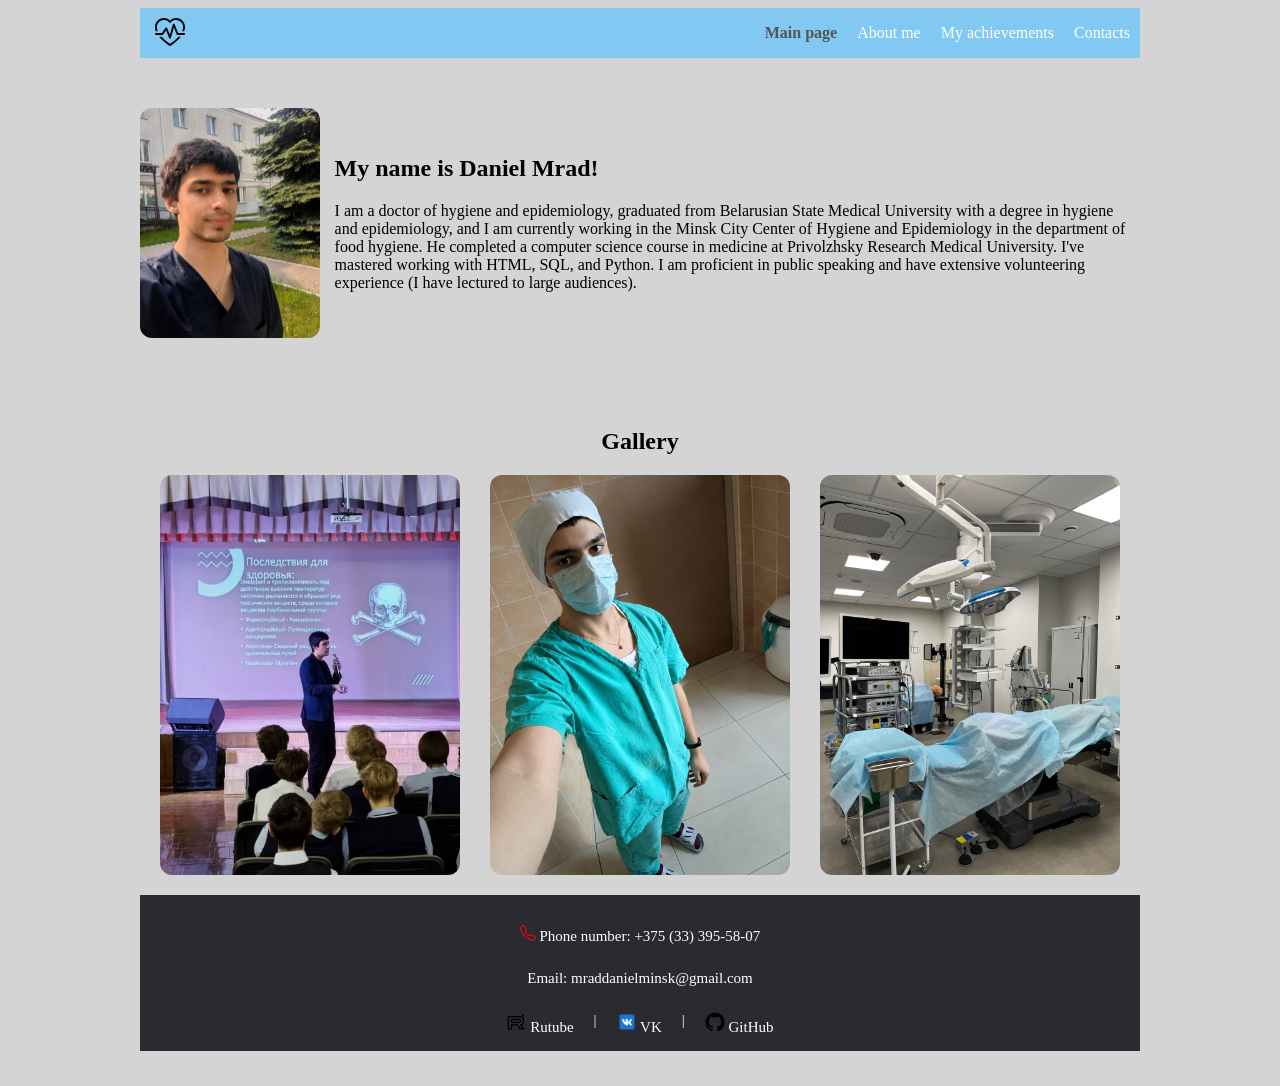
==== index.html @ 320631bc "загрузил сайт" ====
<!DOCTYPE html>
<html lang="en">

<head>
    <meta charset="UTF-8">
    <meta name="viewport" content="width=device-width, initial-scale=1.0">
    <title>Daniel_Portfolio</title>
    <link rel="stylesheet" href="style.css">
</head>

<body>
    <div class="container">

        <div class="header">
            <img src="img/logo.svg" alt="Logorype" id="img1">
            <ul>
                <li> <a class="a1" href="index.html">Main page</a></li>
                <li><a class="a1" href="index.html#main-container">About me</a></li>
                <li><a class="a1" href="my-achievements.html">My achievements</a></li>
                <li><a class="a1" href="#footer">Contacts</a></li>


            </ul>

        </div>
        <div class="main-contаiner" id="main-container">
            <img src="img/ph3.jpg" alt="Doc_Photo" id="img2">
            <div class="text-1">
                <h1>
                    My name is Daniel Mrad!
                </h1>
                <p class="text-2">
                    I am a doctor of hygiene and epidemiology, graduated from Belarusian State Medical University with a degree in hygiene and epidemiology, and I am currently working
                    in the Minsk City Center of Hygiene and Epidemiology in the department of food hygiene.
                    He completed a computer science course in medicine at Privolzhsky Research Medical University. I've mastered working with HTML, SQL, and Python.
                    I am proficient in public speaking and have extensive volunteering experience (I have lectured to large audiences).
                    
                </p>
            </div>
        </div>
        <div class="gallary">
            <h2>
                Gallery
            </h2>
            <div class="gallary-items">
                <img class="gall-photo" src="img/ph2.jpg" alt="photo2">
                <img class="gall-photo" src="img/ph4.jpg" alt="photo3">
                <img class="gall-photo" src="img/ph1.jpg" alt="photo1">
            </div>
        </div>
        <div class="footer" id="footer">
            <p class="text-51"><img src="img/telephone.svg" alt="Trubka"> Phone number: +375 (33) 395-58-07</p>
            <p class="text-51">Email: mraddanielminsk@gmail.com</p>
            <div class="web">
                <p class="a2"><img class="img3" src="img/rutube.svg" alt="рутуб"><a href=""> Rutube</a></p>
                <p class="a2">|</p>
                <p class="a2"><img class="img3" src="img/vk.png" alt="вк"><a href="https://vk.ru/marcus_rotschild">
                        VK</a></p>
                <p class="a2">|</p>
                <p class="a2"><img class="img3" src="img/GitHub_Invertocat_Logo.svg..webp" alt=" GitHub"><a href="https://github.com/projects?query=is%3Aopen+creator%3A%40me">
                        GitHub</a></p>
            </div>
        </div>
    </div>
    <script>
        const headerLinks = document.querySelectorAll(".header a");
        const currentPage = window.location.pathname.split("/").pop() || "index.html";
        headerLinks.forEach((link) => {
            const linkUrl = new URL(link.href);
            const linkPage = linkUrl.pathname.split("/").pop() || "index.html";
            link.classList.toggle("selected", linkPage === currentPage && linkUrl.hash === window.location.hash);
        });
    </script>
</body>

</html>
---- style.css ----
body {
    background-color: rgb(213, 212, 212);
}

.container {
    max-width: 1000px;
    margin: auto;
}

.header {
    display: flex;
    justify-content: space-between;
    background-color: rgb(129, 201, 243);
    animation: slide-down 600ms ease-out both;
}

h1,
h2 {
    animation: fade-up 700ms ease-out both;
}

.footer {
    animation: fade-up 700ms ease-out both;
}

@keyframes slide-down {
    from {
        opacity: 0;
        transform: translateY(-16px);
    }

    to {
        opacity: 1;
        transform: translateY(0);
    }
}

@keyframes fade-up {
    from {
        opacity: 0;
        transform: translateY(16px);
    }

    to {
        opacity: 1;
        transform: translateY(0);
    }
}

@media (prefers-reduced-motion: reduce) {
    .header,
    h1,
    h2,
    .footer {
        animation: none;
    }
}

ul {
    display: flex;
    list-style: none;
}

li {
    margin-left: 10px;
    margin-right: 10px;
}

a {
    text-decoration: none;
    color: white;
}

.a1 {
    font-weight: normal;
}

.a1.selected {
    font-weight: bold;
    color: #555;
}

#img1 {
    margin-left: 15px;
    width: 30px;
}

.main-contаiner {
    display: flex;
    padding-top: 50px;
    padding-bottom: 70px;
    align-items: center;

}

#img2 {
    height: 230px;
    border-radius: 12px;
}

.text-1 {
    margin-left: 15px;

}

h1 {
    margin-bottom: 20px;
    font-size: 24px;

}

.text-2 {
    font-size: 16px;
}

.gallary {
    margin: 20px;

}

h2 {
    text-align: center;
}

.gallary-items {
    display: flex;
    justify-content: space-between;
}

.gall-photo {
    width: 300px;
    border-radius: 12px;
}

.footer {
    background-color: rgb(42, 43, 49);
    align-items: center;
    text-align: center;
    padding-top: 5px;
    margin-bottom: 35px;
}

.web {
    display: flex;
    justify-content: center;
    padding-bottom: 5px;
}

.img3 {
    width: 20px;
}

.a2 {
    text-decoration: none;
    color: white;
    margin: 10px;
    font-size: 15px;
}

.text-51 {
    margin-top: 25px;
    color: white;
    font-size: 15px;
}
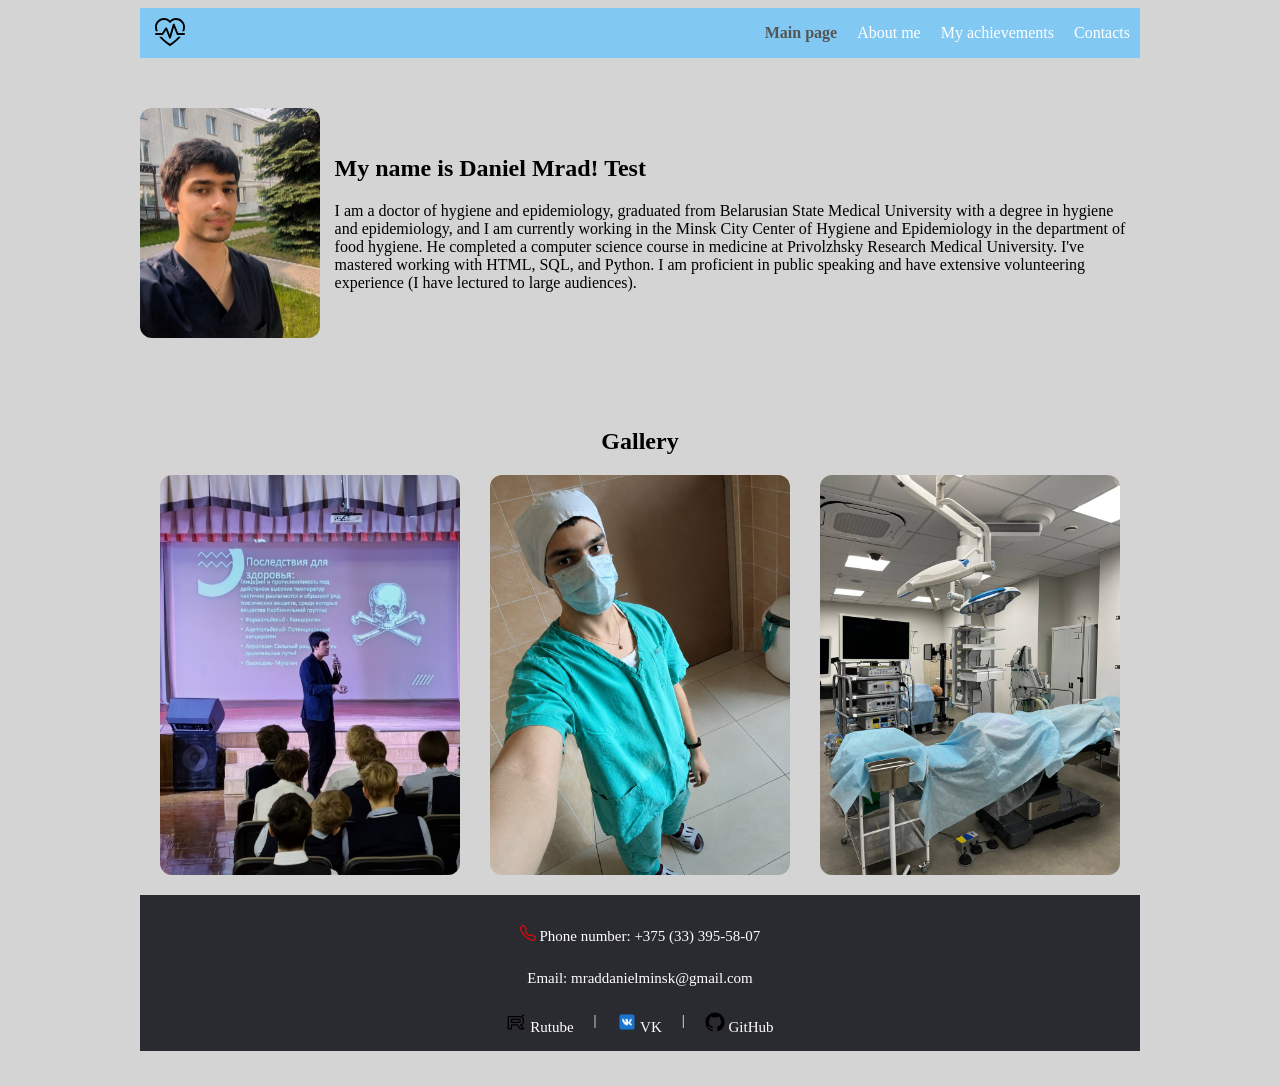
==== commit 5fe704e9: "test" ====
--- a/index.html
+++ b/index.html
@@ -27,7 +27,7 @@
             <img src="img/ph3.jpg" alt="Doc_Photo" id="img2">
             <div class="text-1">
                 <h1>
-                    My name is Daniel Mrad!
+                    My name is Daniel Mrad! Test
                 </h1>
                 <p class="text-2">
                     I am a doctor of hygiene and epidemiology, graduated from Belarusian State Medical University with a degree in hygiene and epidemiology, and I am currently working
@@ -57,7 +57,7 @@
                 <p class="a2"><img class="img3" src="img/vk.png" alt="вк"><a href="https://vk.ru/marcus_rotschild">
                         VK</a></p>
                 <p class="a2">|</p>
-                <p class="a2"><img class="img3" src="img/GitHub_Invertocat_Logo.svg..webp" alt=" GitHub"><a href="https://github.com/projects?query=is%3Aopen+creator%3A%40me">
+                <p class="a2"><img class="img3" src="img/GitHub_Invertocat_Logo.svg..webp" alt=" GitHub"><a href="https://github.com/povisheva12-rgb">
                         GitHub</a></p>
             </div>
         </div>
@@ -73,4 +73,4 @@
     </script>
 </body>
 
-</html>+</html>
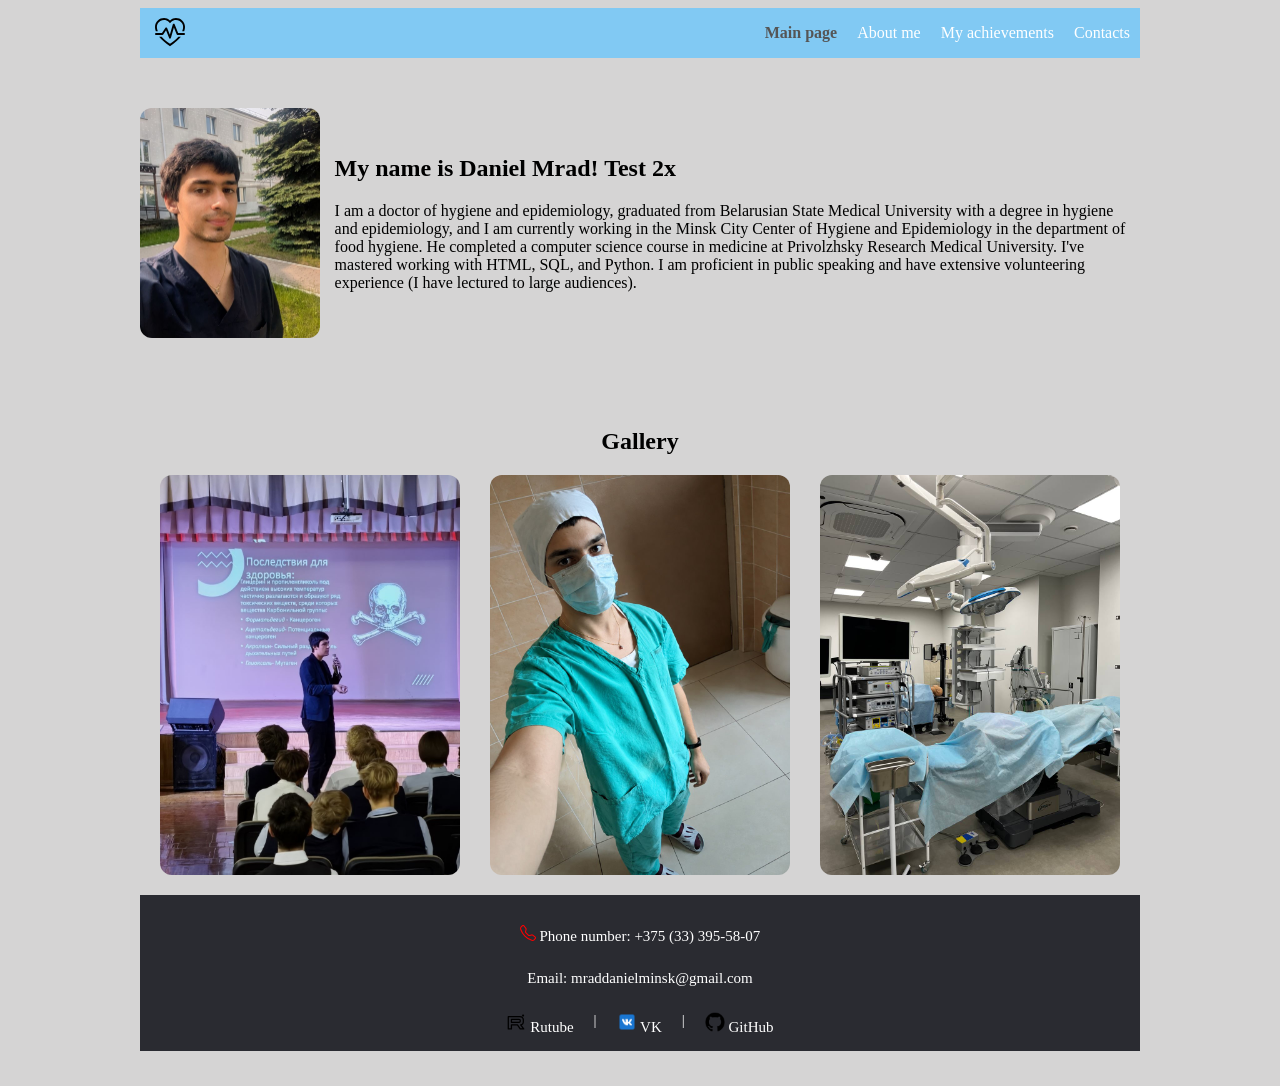
==== commit 83ec19e5: "test" ====
--- a/index.html
+++ b/index.html
@@ -27,7 +27,7 @@
             <img src="img/ph3.jpg" alt="Doc_Photo" id="img2">
             <div class="text-1">
                 <h1>
-                    My name is Daniel Mrad! Test
+                    My name is Daniel Mrad! Test 2x
                 </h1>
                 <p class="text-2">
                     I am a doctor of hygiene and epidemiology, graduated from Belarusian State Medical University with a degree in hygiene and epidemiology, and I am currently working
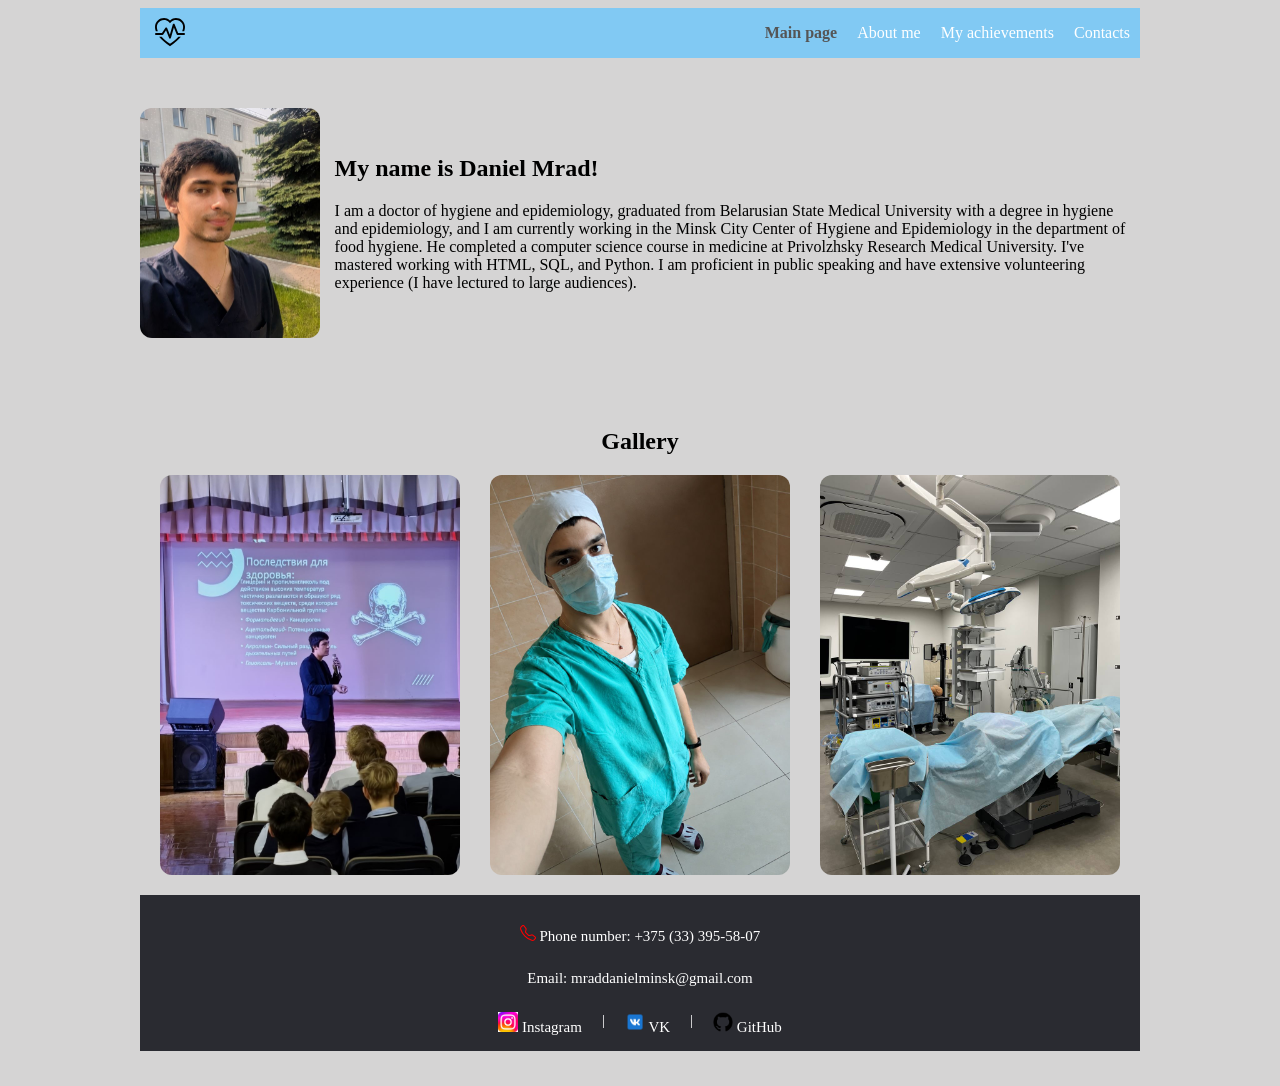
==== commit 6a8d3d55: "Добавил новые изменения в проект" ====
--- a/index.html
+++ b/index.html
@@ -27,7 +27,7 @@
             <img src="img/ph3.jpg" alt="Doc_Photo" id="img2">
             <div class="text-1">
                 <h1>
-                    My name is Daniel Mrad! Test 2x
+                    My name is Daniel Mrad!
                 </h1>
                 <p class="text-2">
                     I am a doctor of hygiene and epidemiology, graduated from Belarusian State Medical University with a degree in hygiene and epidemiology, and I am currently working
@@ -52,7 +52,7 @@
             <p class="text-51"><img src="img/telephone.svg" alt="Trubka"> Phone number: +375 (33) 395-58-07</p>
             <p class="text-51">Email: mraddanielminsk@gmail.com</p>
             <div class="web">
-                <p class="a2"><img class="img3" src="img/rutube.svg" alt="рутуб"><a href=""> Rutube</a></p>
+                <p class="a2"><img class="img3" src="img/images.jpg" alt="Instagram"><a href="https://www.instagram.com/mrad.daniel?cplk=Mm1ybHBhZGt4cjZ6"> Instagram</a></p>
                 <p class="a2">|</p>
                 <p class="a2"><img class="img3" src="img/vk.png" alt="вк"><a href="https://vk.ru/marcus_rotschild">
                         VK</a></p>
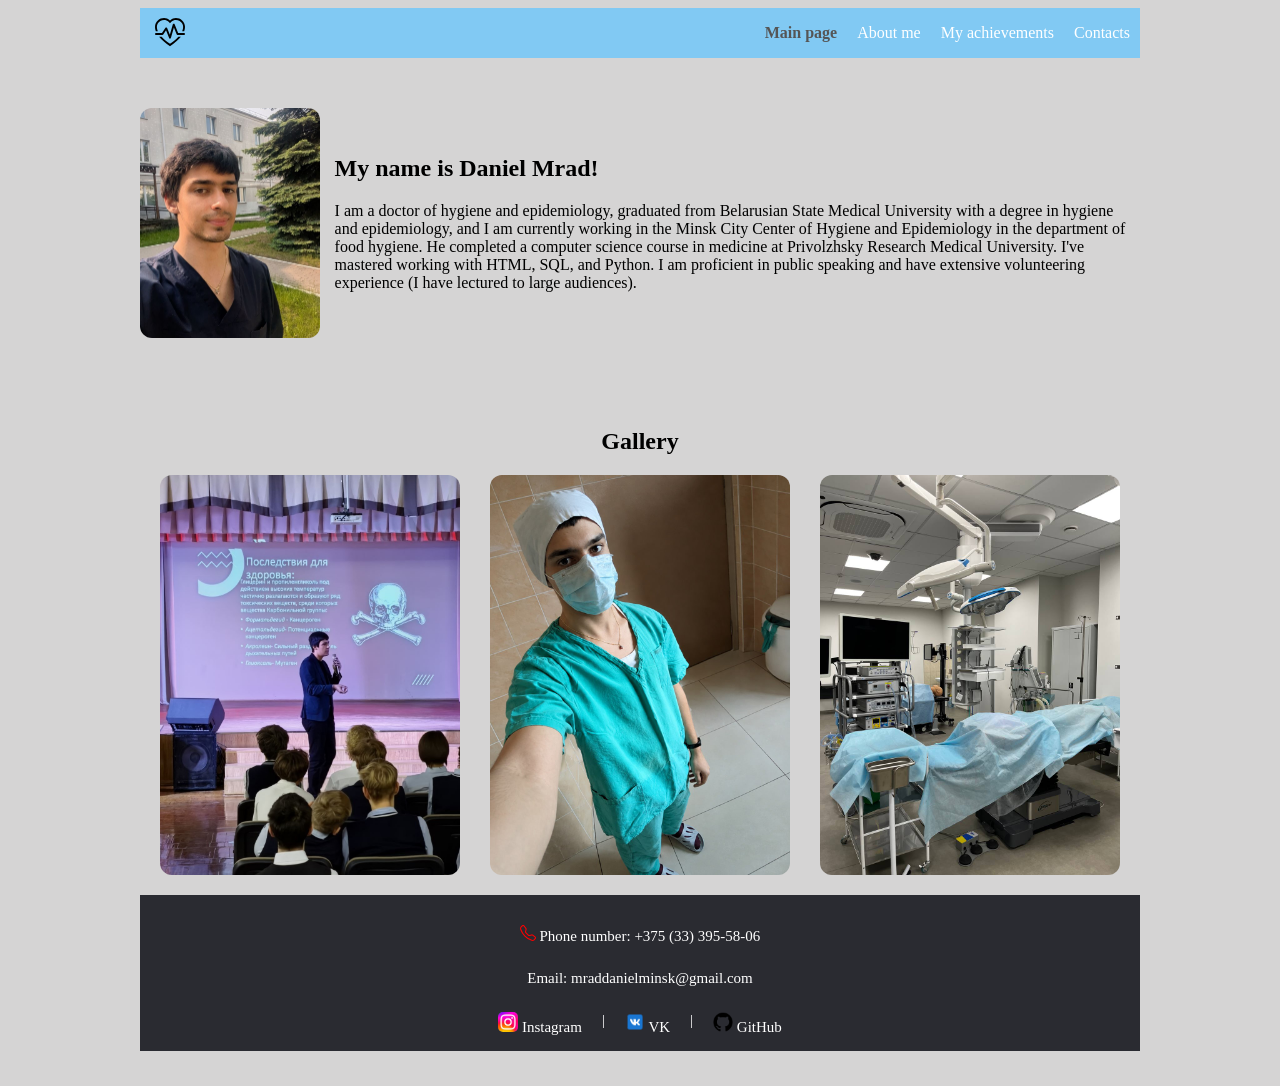
==== commit d223d9df: "исправил значки" ====
--- a/index.html
+++ b/index.html
@@ -49,7 +49,7 @@
             </div>
         </div>
         <div class="footer" id="footer">
-            <p class="text-51"><img src="img/telephone.svg" alt="Trubka"> Phone number: +375 (33) 395-58-07</p>
+            <p class="text-51"><img src="img/telephone.svg" alt="Trubka"> Phone number: +375 (33) 395-58-06</p>
             <p class="text-51">Email: mraddanielminsk@gmail.com</p>
             <div class="web">
                 <p class="a2"><img class="img3" src="img/images.jpg" alt="Instagram"><a href="https://www.instagram.com/mrad.daniel?cplk=Mm1ybHBhZGt4cjZ6"> Instagram</a></p>
--- a/style.css
+++ b/style.css
@@ -148,6 +148,7 @@
 
 .img3 {
     width: 20px;
+    border-radius: 5px;
 }
 
 .a2 {
@@ -155,6 +156,7 @@
     color: white;
     margin: 10px;
     font-size: 15px;
+    
 }
 
 .text-51 {
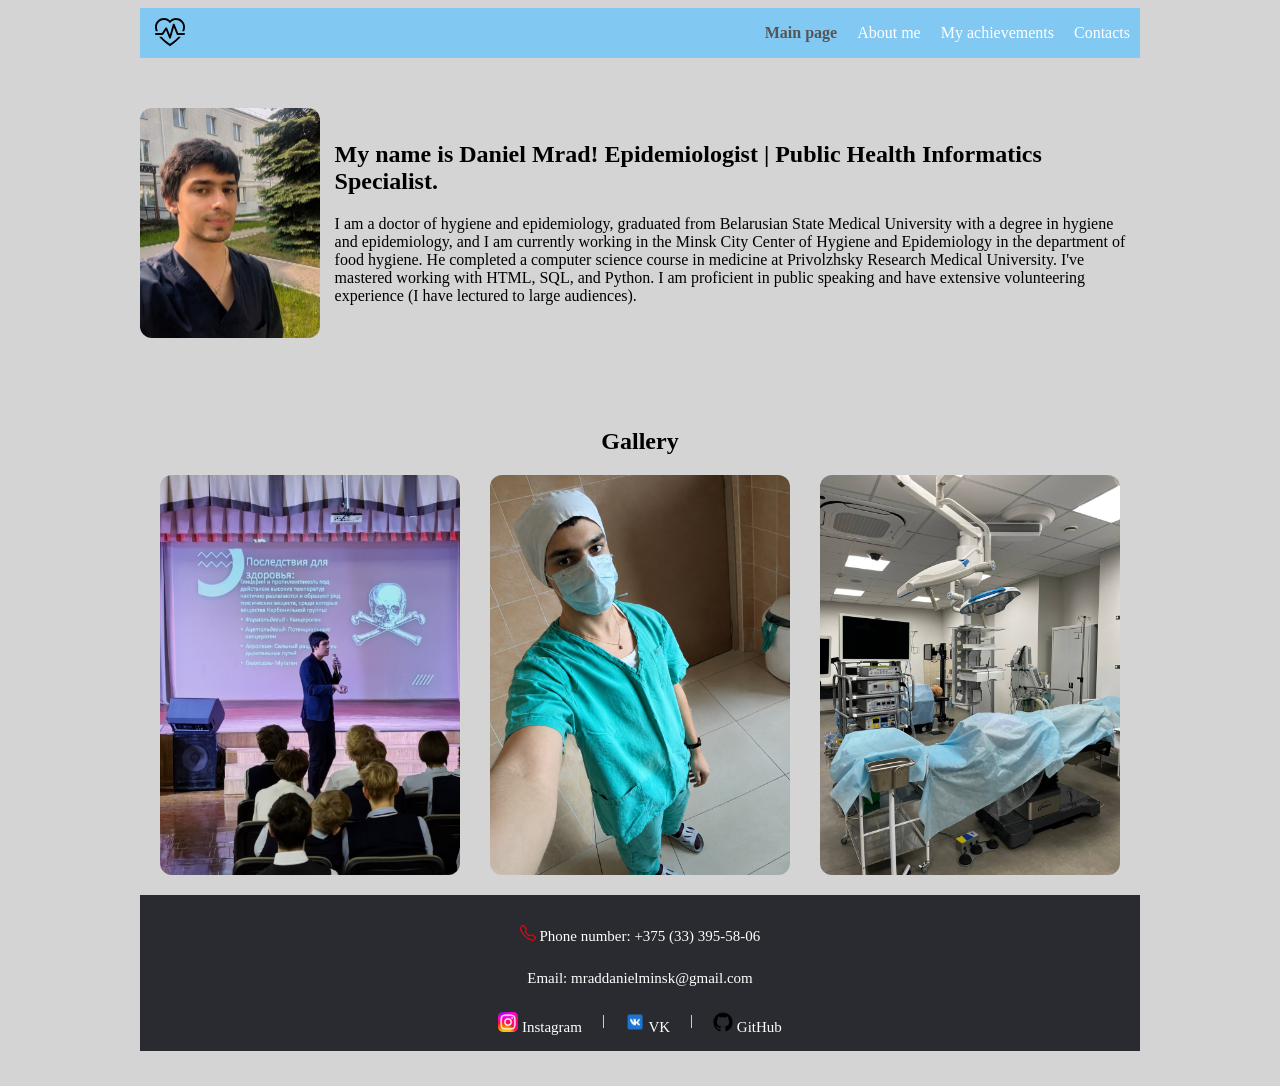
==== commit dd866204: "dobavil1" ====
--- a/index.html
+++ b/index.html
@@ -27,7 +27,7 @@
             <img src="img/ph3.jpg" alt="Doc_Photo" id="img2">
             <div class="text-1">
                 <h1>
-                    My name is Daniel Mrad!
+                    My name is Daniel Mrad! Epidemiologist | Public Health Informatics Specialist.
                 </h1>
                 <p class="text-2">
                     I am a doctor of hygiene and epidemiology, graduated from Belarusian State Medical University with a degree in hygiene and epidemiology, and I am currently working
